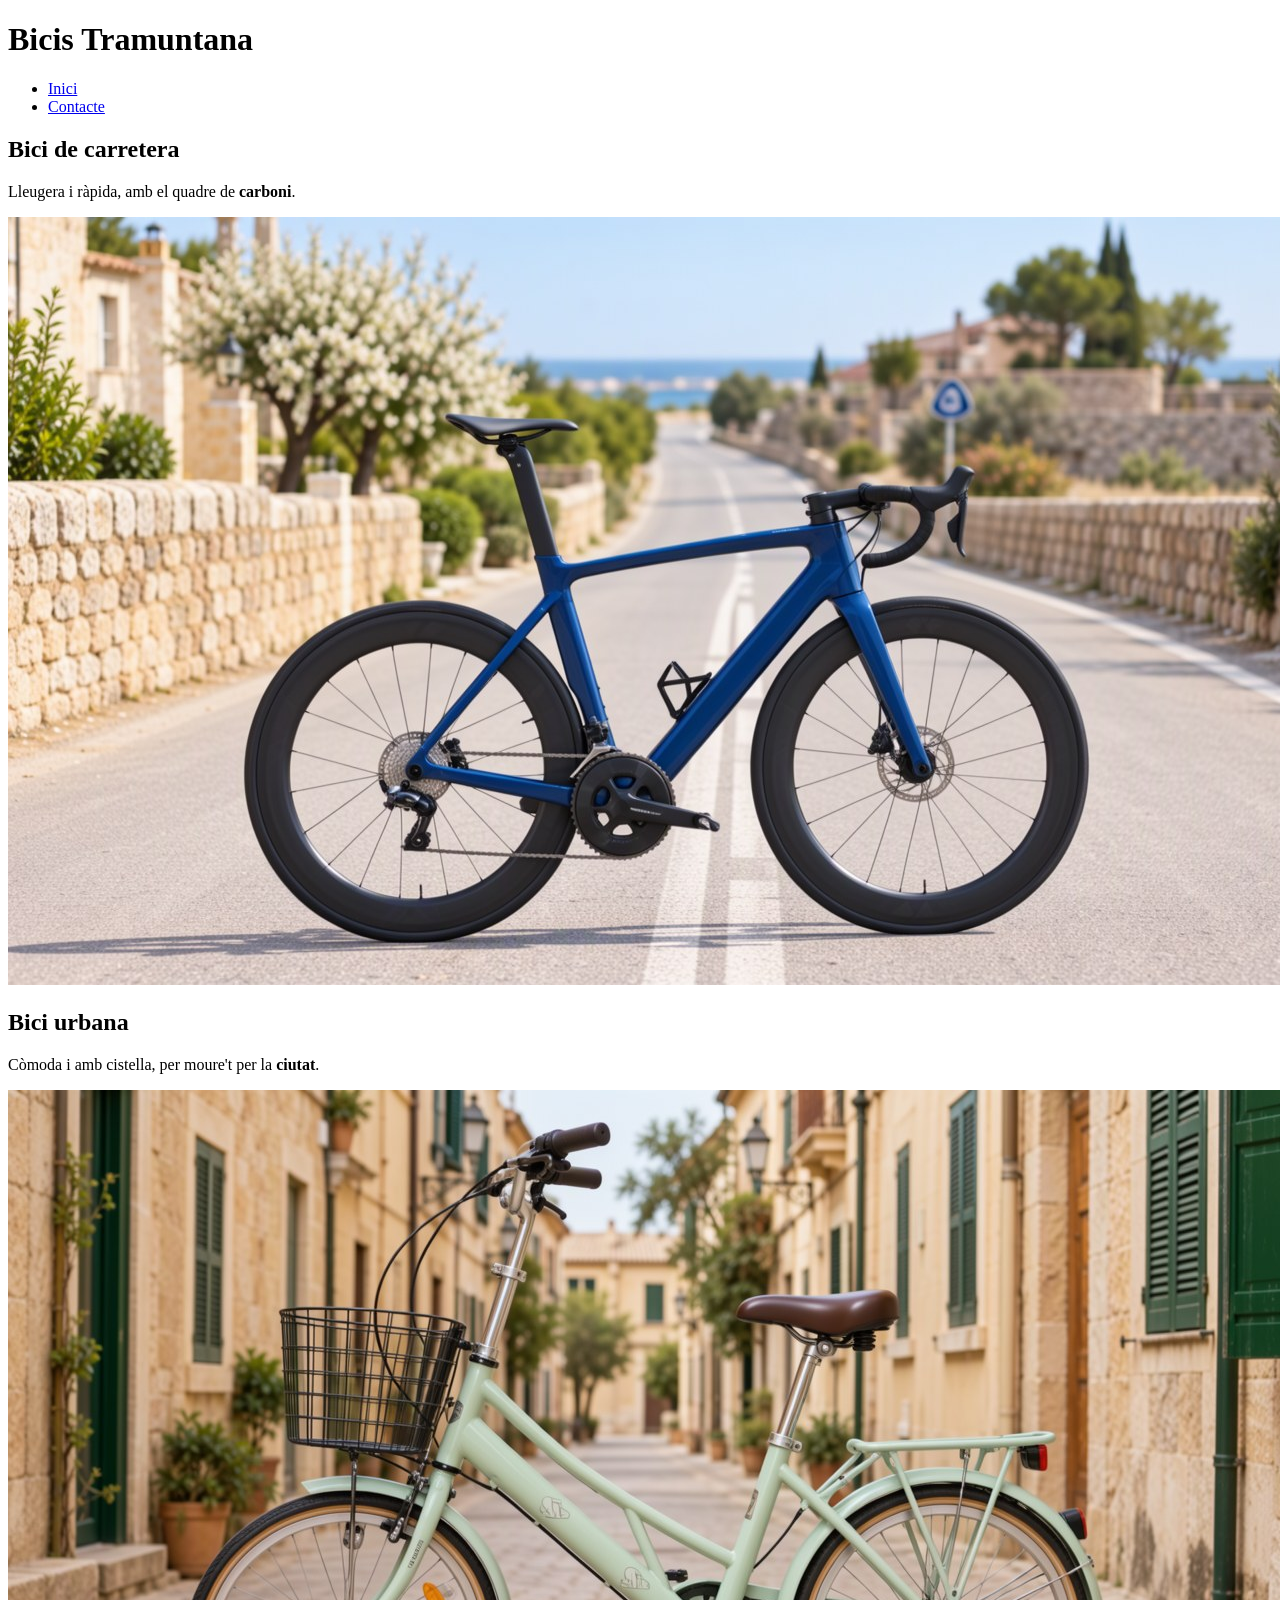
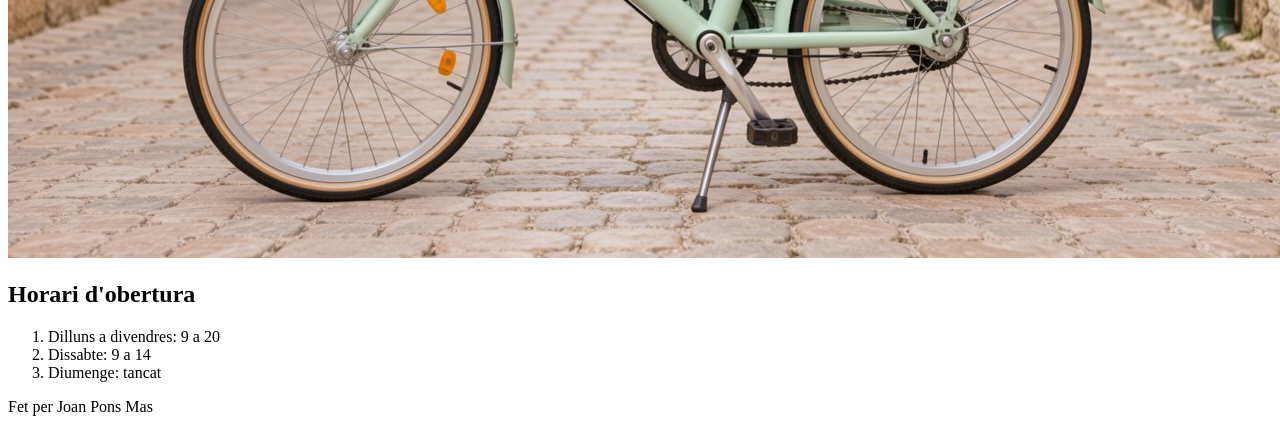
==== index.html @ 4d431714 "primer commit" ====
<!DOCTYPE html>
<html lang="ca">

<head>
    <meta charset="utf-8">
    <meta name="viewport" content="width=device-width, initial-scale=1">
    <title>Bicis Tramuntana</title>
    <link rel="stylesheet" href="css/estils.css">
</head>
<header>
    <h1>Bicis Tramuntana</h1>
    <nav>
        <ul>
            <li><a href="index.html">Inici</a></li>
            <li><a href="contacte.html">Contacte</a></li>
        </ul>
    </nav>
</header>
<main>
    <article>
        <h2>Bici de carretera</h2>
        <p>Lleugera i ràpida, amb el quadre de <strong>carboni</strong>.</p>
        <img src="img/carretera.jpg" alt="Bicicleta de carretera blava en una carretera de pagès">
    </article>
    <article>
        <h2>Bici urbana</h2>
        <p>Còmoda i amb cistella, per moure't per la <strong>ciutat</strong>.</p>
        <img src="img/urbana.jpg" alt="Bicicleta urbana verda en un carrer empedrat">
    </article>
</main>
<footer>
    <h2>Horari d'obertura</h2>
    <ol>
        <li>Dilluns a divendres: 9 a 20</li>
        <li>Dissabte: 9 a 14</li>
        <li>Diumenge: tancat</li>
    </ol>
    <p>Fet per Joan Pons Mas</p>
</footer>
---- css/estils.css ----
html {
    box-sizing: border-box;
    font-size: 62.5%;
    /* 1rem = 10px */
}

*,
*::before,
*::after {
    box-sizing: inherit;
}

body {
    font-size: 1.6rem;
}

/* 16px */
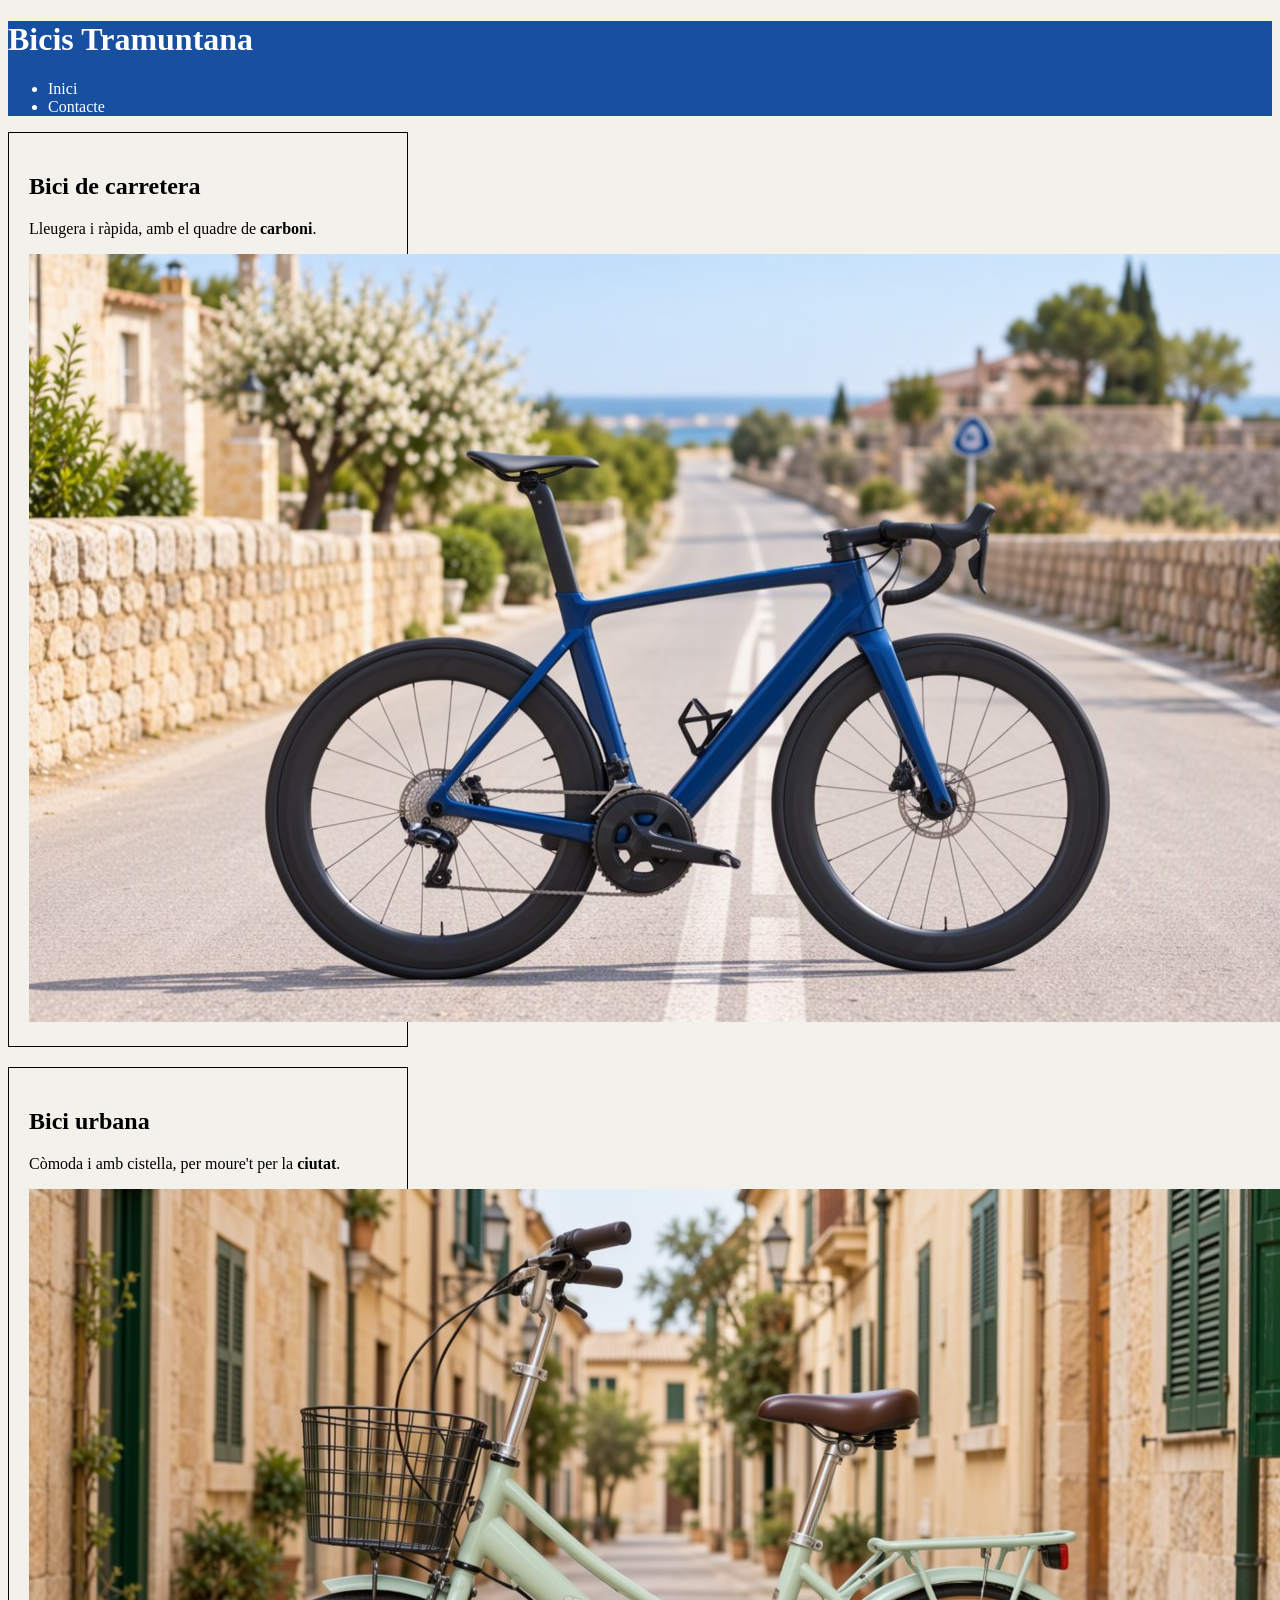
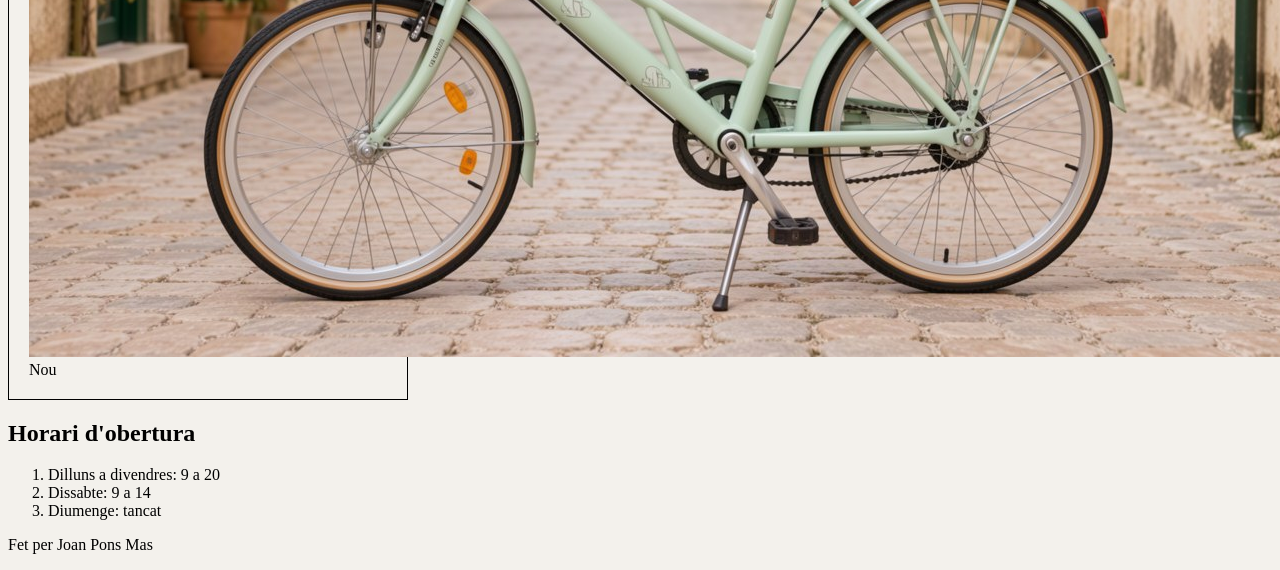
==== commit b8ffc138: "index.html + </span>" ====
--- a/index.html
+++ b/index.html
@@ -26,6 +26,7 @@
         <h2>Bici urbana</h2>
         <p>Còmoda i amb cistella, per moure't per la <strong>ciutat</strong>.</p>
         <img src="img/urbana.jpg" alt="Bicicleta urbana verda en un carrer empedrat">
+        <span class="nou">Nou</span>
     </article>
 </main>
 <footer>
--- a/css/estils.css
+++ b/css/estils.css
@@ -14,4 +14,41 @@
     font-size: 1.6rem;
 }
 
-/* 16px */+/* 16px */
+
+:root {
+    --principal: #1750a1;
+    --fons: #f3f1ec;
+}
+
+body {
+    background-color: var(--fons);
+}
+
+header {
+    background-color: var(--principal);
+    color: white;
+}
+
+h1 {
+    font-size: 3.2rem;
+}
+
+/* 32px */
+h2 {
+    font-size: 2.4rem;
+}
+
+/* 24px */
+
+nav a {
+    color: white;
+    text-decoration: none;
+}
+
+article {
+    width: 400px;
+    padding: 20px;
+    border: 1px solid black;
+    margin-bottom: 20px;
+}
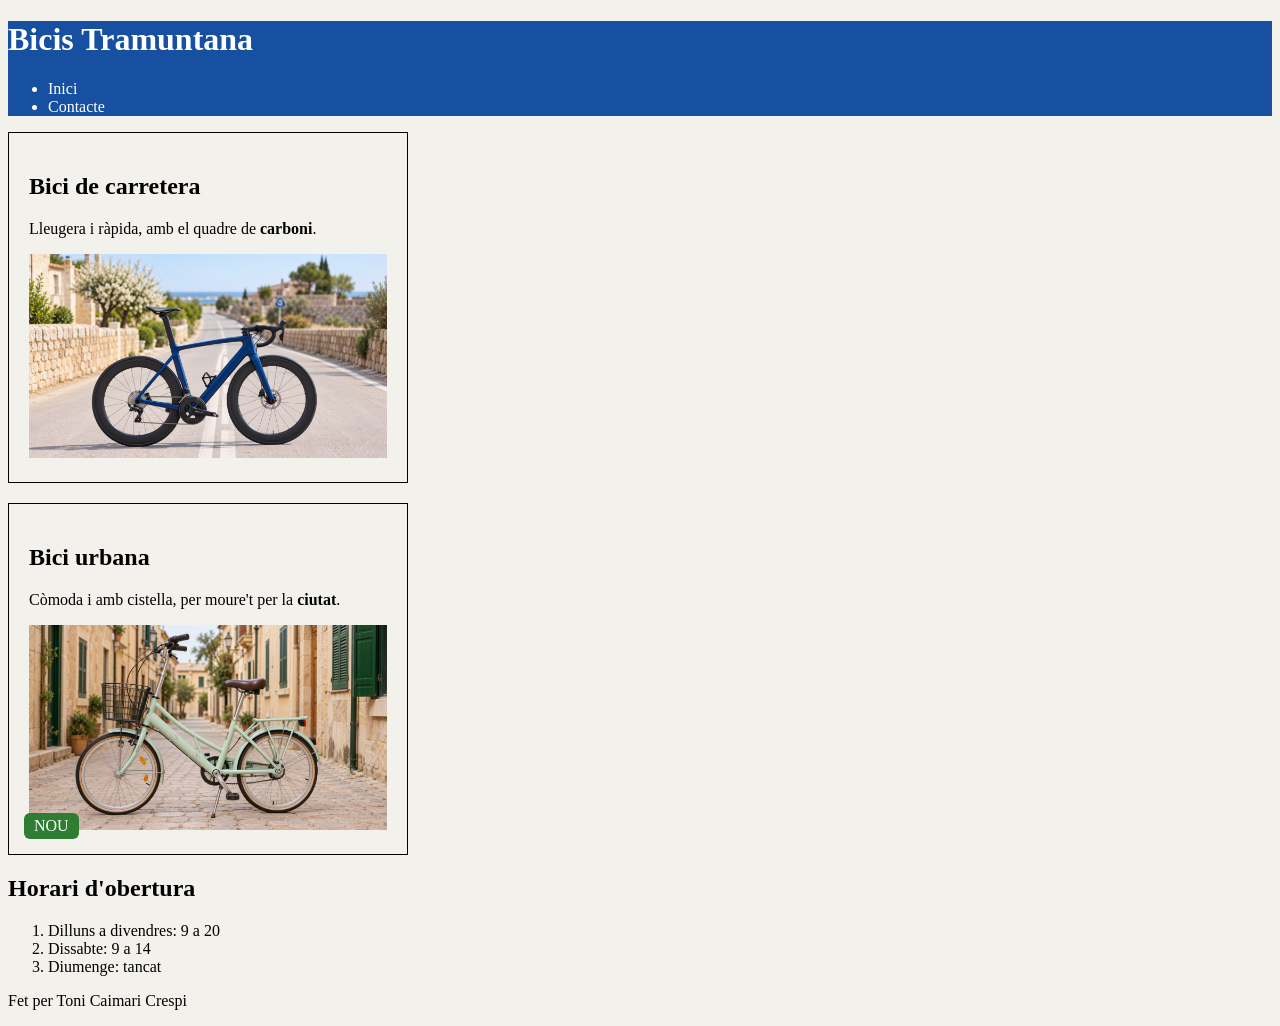
==== commit 4ddc00fe: "Tota la web acabada" ====
--- a/index.html
+++ b/index.html
@@ -7,6 +7,7 @@
     <title>Bicis Tramuntana</title>
     <link rel="stylesheet" href="css/estils.css">
 </head>
+
 <header>
     <h1>Bicis Tramuntana</h1>
     <nav>
@@ -16,6 +17,7 @@
         </ul>
     </nav>
 </header>
+
 <main>
     <article>
         <h2>Bici de carretera</h2>
@@ -29,6 +31,7 @@
         <span class="nou">Nou</span>
     </article>
 </main>
+
 <footer>
     <h2>Horari d'obertura</h2>
     <ol>
@@ -36,5 +39,5 @@
         <li>Dissabte: 9 a 14</li>
         <li>Diumenge: tancat</li>
     </ol>
-    <p>Fet per Joan Pons Mas</p>
+    <p>Fet per Toni Caimari Crespi</p>
 </footer>
--- a/css/estils.css
+++ b/css/estils.css
@@ -51,4 +51,24 @@
     padding: 20px;
     border: 1px solid black;
     margin-bottom: 20px;
+    position: relative;
+}
+
+.nou {
+    position: absolute;
+    bottom: 15px;
+    left: 15px;
+}
+
+.nou {
+    padding: 4px 10px;
+    background-color: #2e7d32;
+    color: white;
+    text-transform: uppercase;
+    border-radius: 6px;
+}
+
+article img {
+    width: 100%;
+    /* tan ampla com el contingut de l'article */
 }
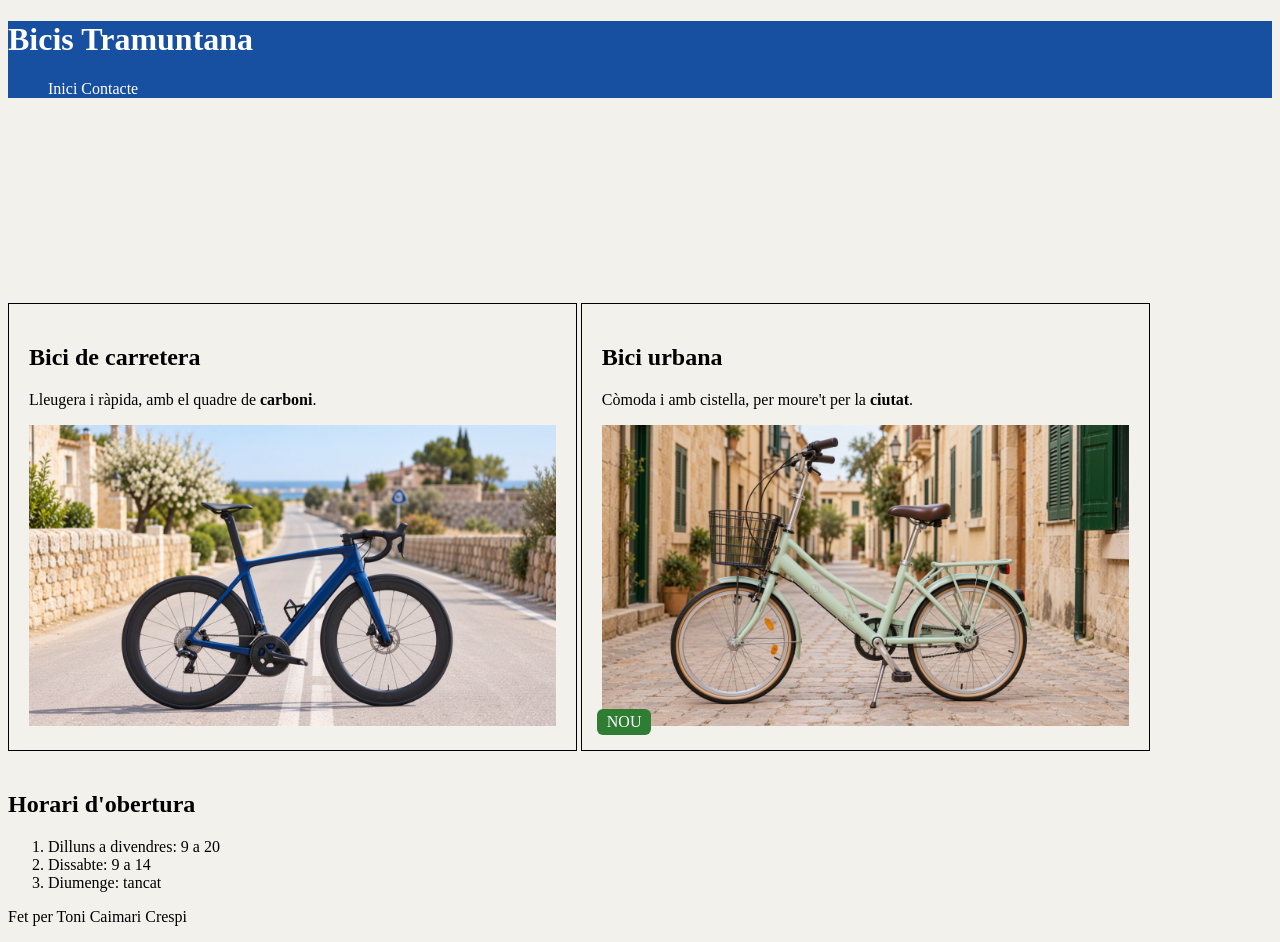
==== commit de43feb2: "estrucutura base galeria.html" ====
--- a/index.html
+++ b/index.html
@@ -14,6 +14,8 @@
         <ul>
             <li><a href="index.html">Inici</a></li>
             <li><a href="contacte.html">Contacte</a></li>
+            <li><a href="galeria.html"></a></li>
+
         </ul>
     </nav>
 </header>
--- a/css/estils.css
+++ b/css/estils.css
@@ -1,7 +1,6 @@
 html {
     box-sizing: border-box;
     font-size: 62.5%;
-    /* 1rem = 10px */
 }
 
 *,
@@ -14,7 +13,6 @@
     font-size: 1.6rem;
 }
 
-/* 16px */
 
 :root {
     --principal: #1750a1;
@@ -34,12 +32,10 @@
     font-size: 3.2rem;
 }
 
-/* 32px */
 h2 {
     font-size: 2.4rem;
 }
 
-/* 24px */
 
 nav a {
     color: white;
@@ -70,5 +66,29 @@
 
 article img {
     width: 100%;
-    /* tan ampla com el contingut de l'article */
+}
+
+main{
+    padding: 20px, 16px, 0;
+}
+
+.eslogan{
+    display: none;
+}
+
+@media (min-width: 76px) {
+    .eslogan{
+        display: block;
+    }
+    
+    nav li{
+        display: inline-block;
+    }
+
+    article{
+        display: inline-block;
+        width: 45%;
+        margin-top: 15%;
+        vertical-align: top;
+    }
 }
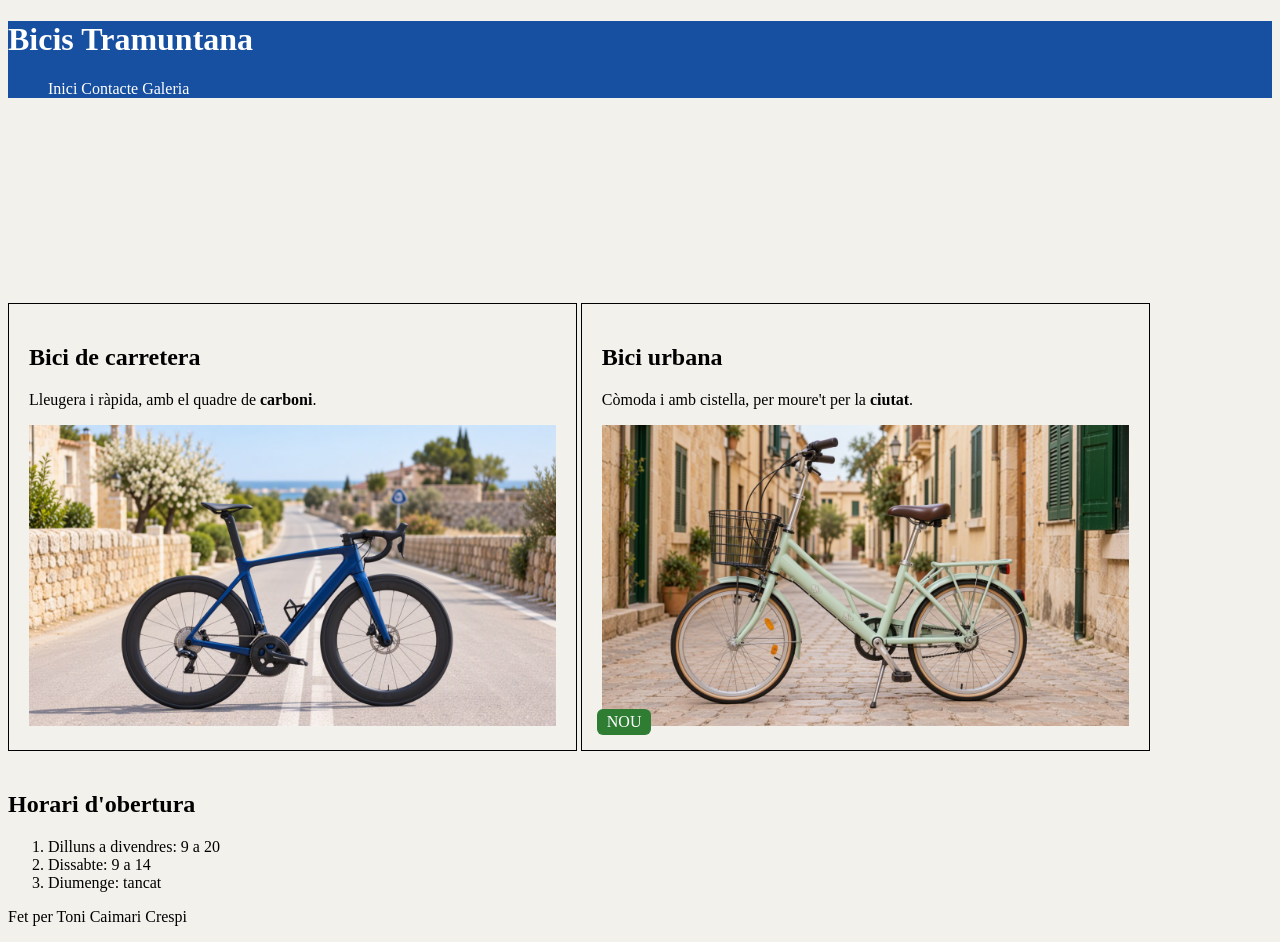
==== commit faee1ec4: "fotos de galeria guardades" ====
--- a/index.html
+++ b/index.html
@@ -14,7 +14,7 @@
         <ul>
             <li><a href="index.html">Inici</a></li>
             <li><a href="contacte.html">Contacte</a></li>
-            <li><a href="galeria.html"></a></li>
+            <li><a href="galeria.html">Galeria</a></li>
 
         </ul>
     </nav>
